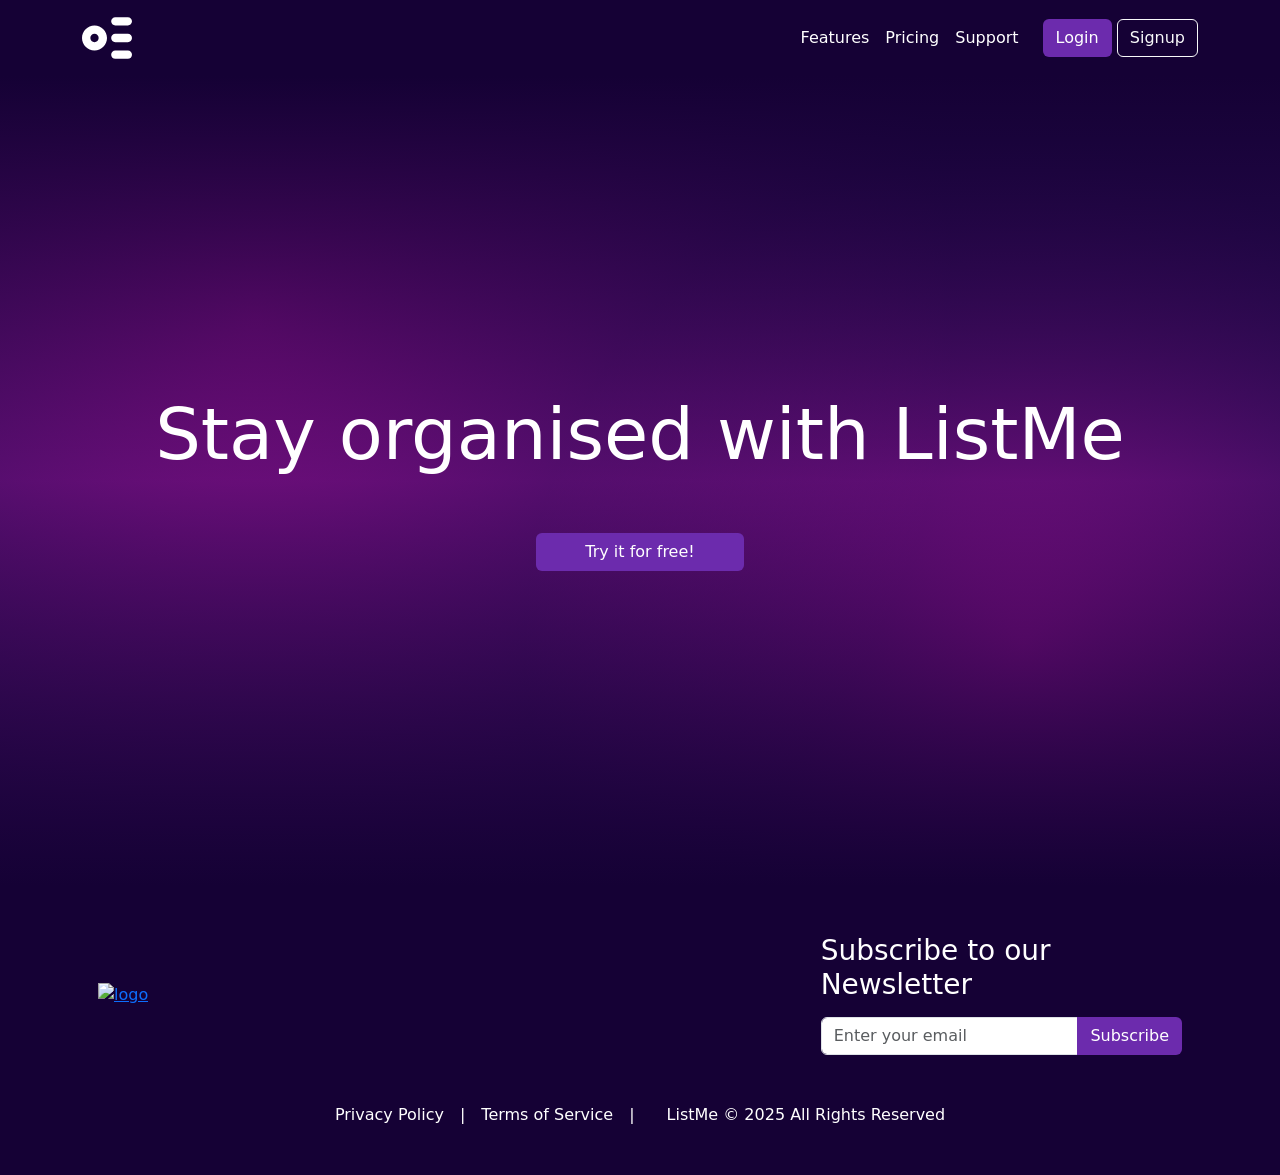
==== frontend/index.html @ 77e51365 "Setup gitignore" ====
<!DOCTYPE html>
<html lang="en">
<head>
    <meta charset="UTF-8">
    <meta name="viewport" content="width=device-width, initial-scale=1.0">

    <title> To Do App | Home </title>

    <link href="https://cdn.jsdelivr.net/npm/bootstrap@5.3.3/dist/css/bootstrap.min.css" rel="stylesheet">
    <link rel="stylesheet" href="./css/styles.css">

</head>

<body>
    <!-- Navbar -->
    <nav class="navbar navbar-expand-lg">
        <div class="container">

            <a class="navbar-brand" href="./">
                <img src="./images/logo.svg" height="50px" width="auto">
            </a>

            <!-- Hamburger menu button (visible on smaller screens) -->
            <button class="navbar-toggler" type="button"
                data-bs-toggle="collapse"
                data-bs-target="#navbarNav"
                aria-controls="navbarNav"
                aria-expanded="false"
                aria-label="Toggle navigation">

                <img src="./Images/Hamburger.svg" alt="hamburger icon" height="40px" width="auto">
            </button>

            <div class="collapse navbar-collapse" id="navbarNav">

                <ul class="navbar-nav ms-lg-auto text-center text-lg-start">
                    <li class="nav-item">
                        <a class="nav-link" href="./features.html">Features</a>
                    </li>

                    <li class="nav-item">
                        <a class="nav-link" href="./pricing.html">Pricing</a>
                    </li>

                    <li class="nav-item">
                        <a class="nav-link" href="./support.html">Support</a>
                    </li>

                    <!-- Button nav items -->
                    <li class="nav-item d-block d-lg-none">
                        <a class="nav-link" href="./login.html">Login</a>
                    </li>

                    <li class="nav-item d-block d-lg-none">
                        <a class="nav-link" href="./signup.html">Signup</a>
                    </li>
                </ul>

                <!-- Buttons only visible on large screens -->
                <div class="d-flex gap-2 d-none d-lg-block ms-3">
                    <a class="btn btn-primary" href="./login.html">Login</a>
                    <a class="btn btn-outline-light" href="./signup.html">Signup</a>
                </div>

            </div>

        </div>
    </nav>
    
    
    <!-- ↓ Hero text ↓ -->

    <main class="d-flex justify-content-center flex-column align-items-center bg-img">
        <h1 class="display-2 text-center text-white">Stay organised with ListMe</h1>
        <div class="d-flex justify-content-center align-items-center mt-5">
            <a href="./dashboard.html" class="btn btn-primary px-5">Try it for free!</a>
        </div>
    </main>

    <!-- ↑ Hero text ↑ -->


    <!-- ↓ Footer ↓ -->

    <footer>
        <div class="py-5 container">
            <div class="d-flex justify-content-between flex-column gap-5 gap-md-0 flex-md-row align-items-center px-3 mb-5">
                <a href="./">
                    <img src="./Images/logo.svg" alt="logo" height="100px" width="auto">
                </a>
                <div class="col-12 col-sm-8 col-md-7 col-lg-5 col-xl-4">
                    <h3 class="text-white mb-3 text-center text-md-start">Subscribe to our Newsletter</h3>
                    <div class="input-group">
                        <input  placeholder="Enter your email" type="email" class="form-control">
                        <button class="btn btn-primary"> Subscribe </button>
                    </div>
                </div>
            </div>
            <div class="d-flex justify-content-center flex-column gap-3 flex-md-row align-items-center">
                <a class="nav-link" href="#">Privacy Policy</a>
                <p class="m-0 d-none d-md-block">|</p>
                <a class="nav-link" href="#">Terms of Service</a>
                <p class="mb-0 me-3 d-none d-md-block">|</p>
                <p class="m-0"> ListMe &COPY; 2025 All Rights Reserved </p>
            </div>
        </div>
    </footer>

     <script src="https://cdn.jsdelivr.net/npm/bootstrap@5.3.3/dist/js/bootstrap.bundle.min.js"></script> 
</body>

</html>
---- frontend/css/styles.css ----
:root {
  --primary: #150135;
  --secondary: #6c2bad;
  --secondary-hover: #3c7aca;
  --pink: #ff00f2;
}

.bg-img {
  /* background-image: url(/frontend/Images/Black\ Background\ Abstract.jpg); */
  background: linear-gradient(var(--primary), #6c2bad4d, var(--primary)),
  
    radial-gradient(
      circle 700px at 20% 30%,
      rgba(255, 0, 179, 0.445),
      transparent
    ),

    radial-gradient(
      circle 500px at 80% 70%,
      rgba(255, 0, 179, 0.445),
      transparent
    );
  min-height: 90vh;
  height: auto;
  background-size: cover;
  background-position: center center;
  background-repeat: no-repeat;
  /* background-blend-mode: overlay; */
  /* background-color: rgba(0, 0, 0, 0.467); */
}

.bg-img.dashboard {
    min-height: auto;
}

body {
    background-color: var(--primary);
}

nav,
footer {
  background-color: var(--primary);
  color: white;
}

.nav-link {
  color: white;
}

.nav-link:hover {
  color: var(--secondary);
}

.navbar-toggler {
  border: none !important;
  box-shadow: none !important;
}

.btn-primary {
  background-color: var(--secondary);
  color: white;
  border-color: transparent;
}

.btn-primary:hover {
  background-color: var(--secondary-hover);
  color: white;
  border-color: transparent;
}

form a {
  text-decoration: none;
  color: white;
  transition: 0.2s ease-in-out;
}

form a:hover {
  color: var(--secondary);
}

.bg-translucent {
  background-color: #00000063;
}

#sortSelect:hover {
    cursor: pointer;
}

.pinkBorder {
    border: var(--pink) 1px solid;
}

textarea {
  resize: none;
}
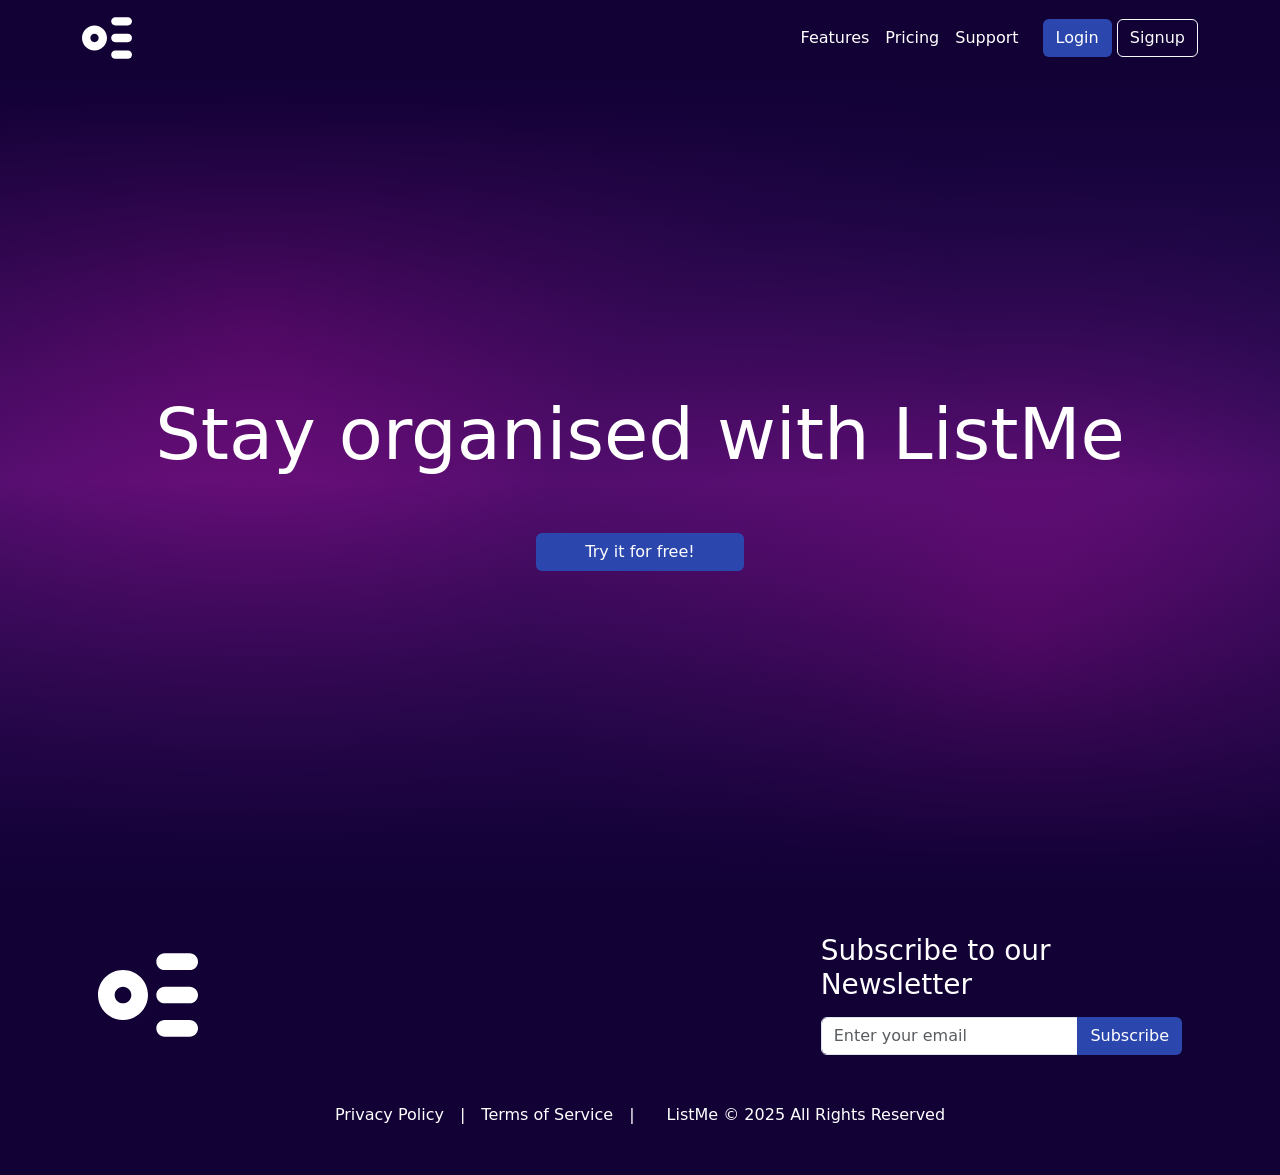
==== commit 06261c1a: "updated all Images name to images" ====
--- a/frontend/index.html
+++ b/frontend/index.html
@@ -28,7 +28,7 @@
                 aria-expanded="false"
                 aria-label="Toggle navigation">
 
-                <img src="./Images/Hamburger.svg" alt="hamburger icon" height="40px" width="auto">
+                <img src="./images/Hamburger.svg" alt="hamburger icon" height="40px" width="auto">
             </button>
 
             <div class="collapse navbar-collapse" id="navbarNav">
@@ -86,7 +86,7 @@
         <div class="py-5 container">
             <div class="d-flex justify-content-between flex-column gap-5 gap-md-0 flex-md-row align-items-center px-3 mb-5">
                 <a href="./">
-                    <img src="./Images/logo.svg" alt="logo" height="100px" width="auto">
+                    <img src="./images/logo.svg" alt="logo" height="100px" width="auto">
                 </a>
                 <div class="col-12 col-sm-8 col-md-7 col-lg-5 col-xl-4">
                     <h3 class="text-white mb-3 text-center text-md-start">Subscribe to our Newsletter</h3>
--- a/frontend/css/styles.css
+++ b/frontend/css/styles.css
@@ -1,8 +1,8 @@
 :root {
-  --primary: #150135;
-  --secondary: #6c2bad;
-  --secondary-hover: #3c7aca;
-  --pink: #ff00f2;
+  --primary: #110135;
+  --secondary: #2b47ad;
+  --secondary-hover: #4a3cca;
+  --pink: #ea00ff;
 }
 
 .bg-img {
